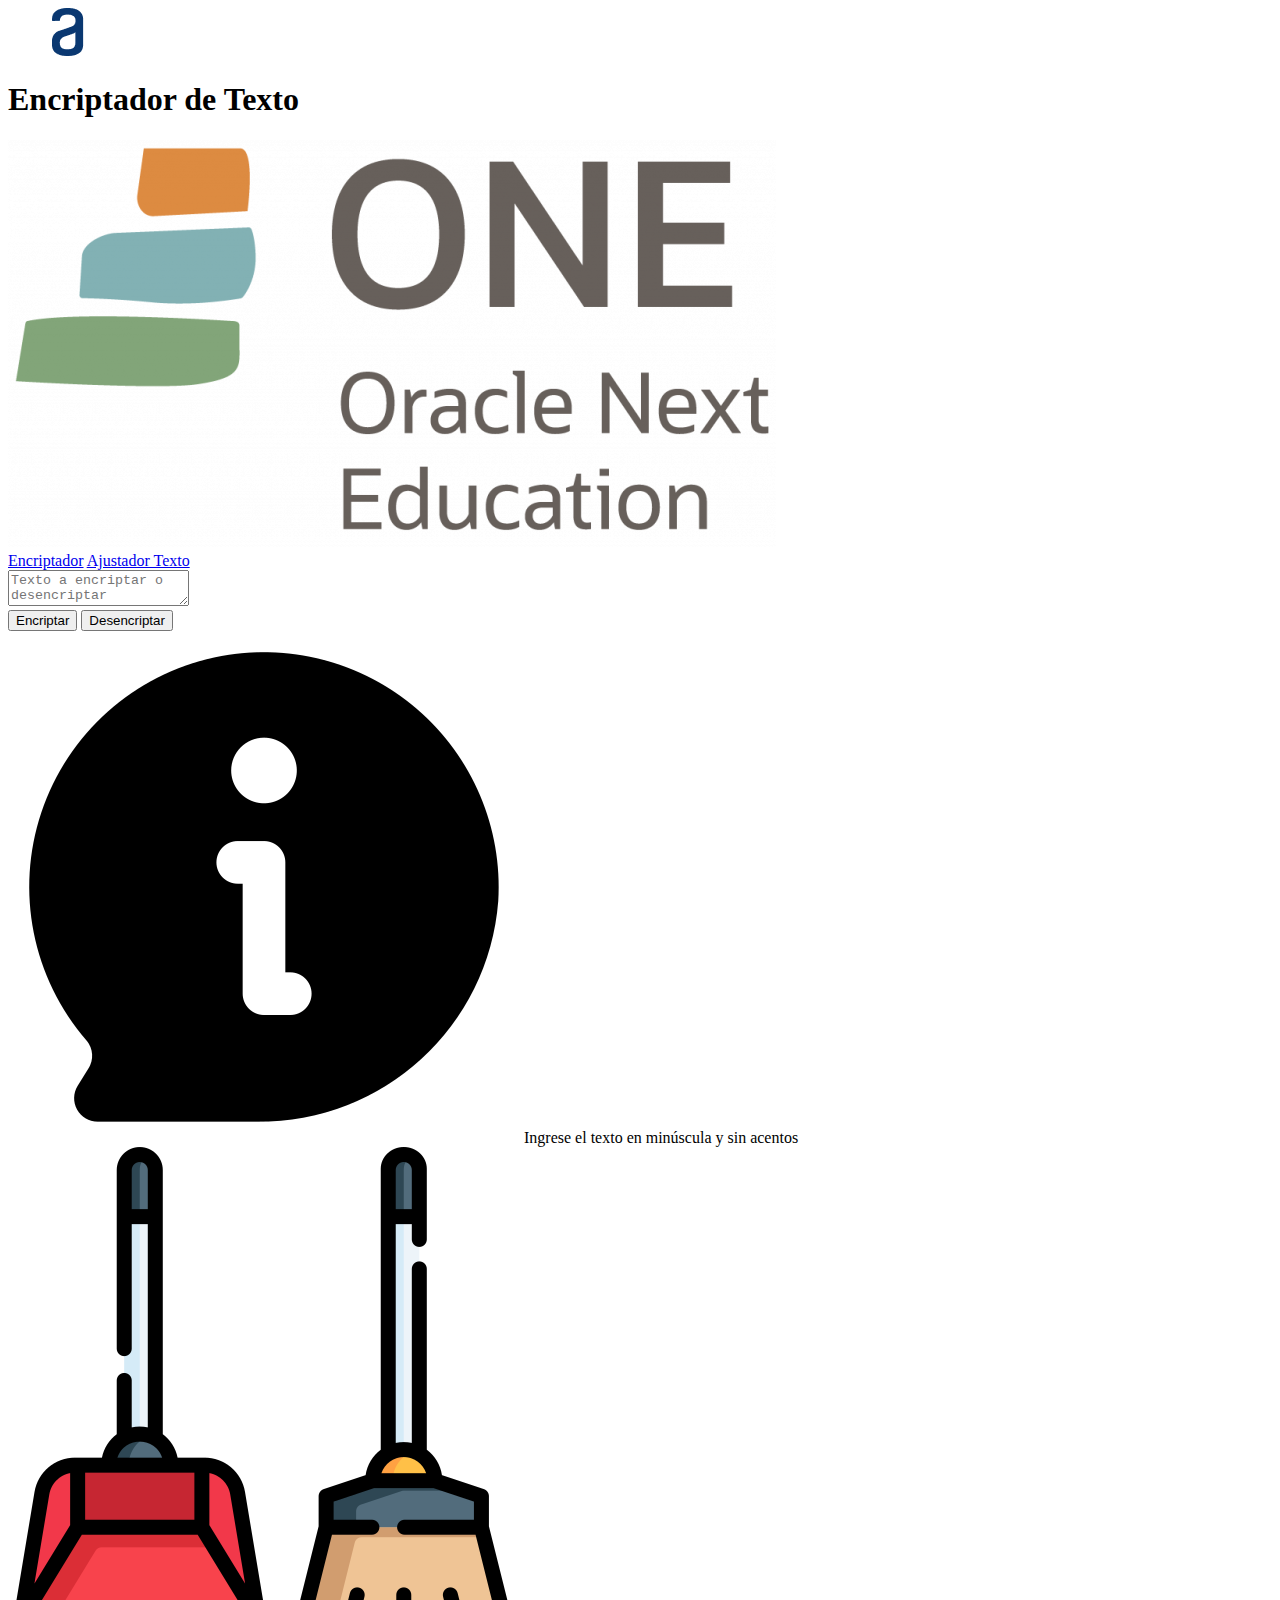
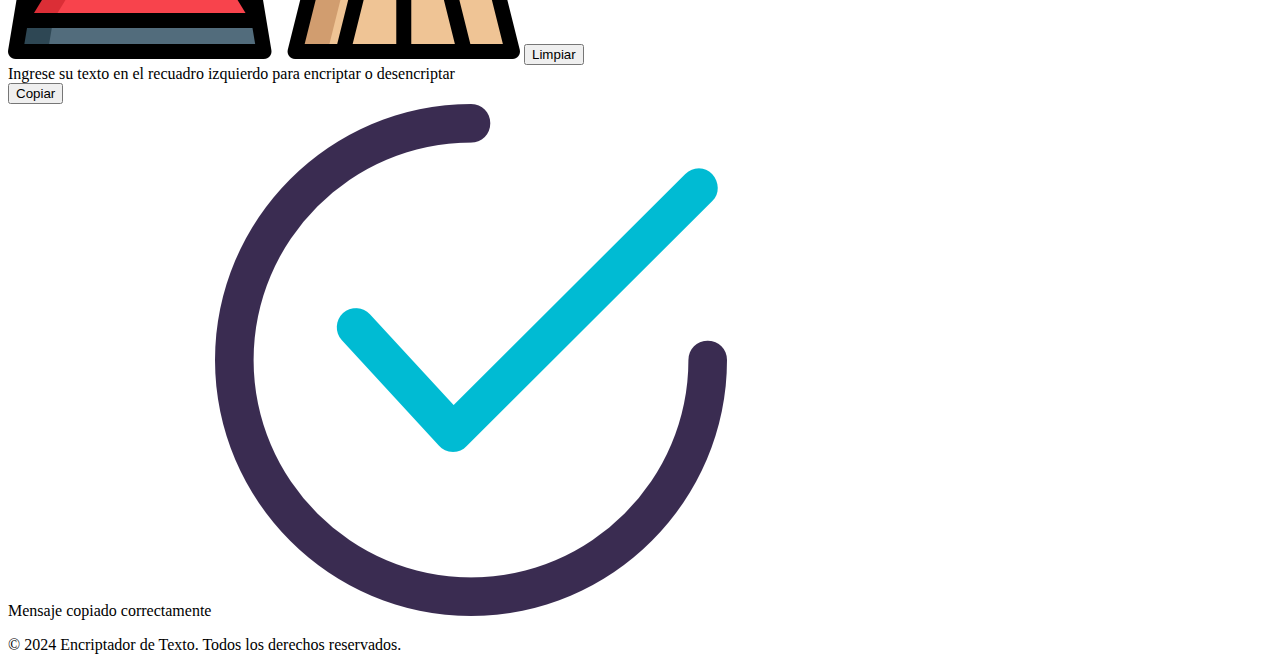
==== index.HTML @ 39effe98 "Cargue inicial de información y archivos en uso y activos del encriptador de textos" ====
<!DOCTYPE html>
<html lang="es">
<head>
    <meta charset="UTF-8">
    <meta name="viewport" content="width=device-width, initial-scale=1.0">
    <meta http-equiv="X-UA-Compatible" content="IE=edge">
    <link rel="stylesheet" href="/10. Encriptador Texto/Styles/style.css">
    <title>Encriptador de Texto</title>
</head>
<body class="stylebody">
    <header class="header">
        <img src="./Assets/Logo.png" alt="LogoAlura" class="logoalura"/>
        <h1 class="Titulos">Encriptador de Texto</h1>
        <img src="./Assets/OneLogo.png" alt="LogoAlura" class="logoone"/>
    </header>

    <nav class="nav">
        <a href="index.HTML" class="enlacenav">Encriptador</a>
        <a href="ajust.html" class="enlacenav">Ajustador Texto</a>
        
    </nav>

    <main class="main">
        <section class="izquierdo">
            <textarea id="valorUsuario" min="1" max="1000" class="ingtxt" placeholder="Texto a encriptar o desencriptar"></textarea>
            <section class="btns">
                    <button class="btn1">Encriptar</button>
                    <button class="btn2">Desencriptar</button>
            </section> 

            <div class="info">
                <img src="./Assets/information.png" alt="informacion texto" class="infoimg" />
                <a class="infomensaje">Ingrese el texto en minúscula y sin acentos</a>
            </div>
        </section>    

        <section class="centro">
            <img src="./Assets/Clean.png" alt="Limpieza" class="clean" />
            <button class="btnclean">Limpiar</button>
        </section>

        <section class="derecho">
            <section class="ingtxt1" >Ingrese su texto en el recuadro izquierdo para encriptar o desencriptar</section>
            <section class="Encpmensaje">
                    <button class="btncopy">Copiar</button>
                    <div class="copyespace">
                        <a class="mjscopy">Mensaje copiado correctamente</a>
                        <img src="./Assets/Check.png" alt="OK REALIZADO" class="check">
                    </div>
            </section> 
        </section>
    </main>

    <footer class="footer">
        <p>&copy; 2024 Encriptador de Texto. Todos los derechos reservados.</p>
    </footer>
    <script src="script.js"></script>
</body>
</html>
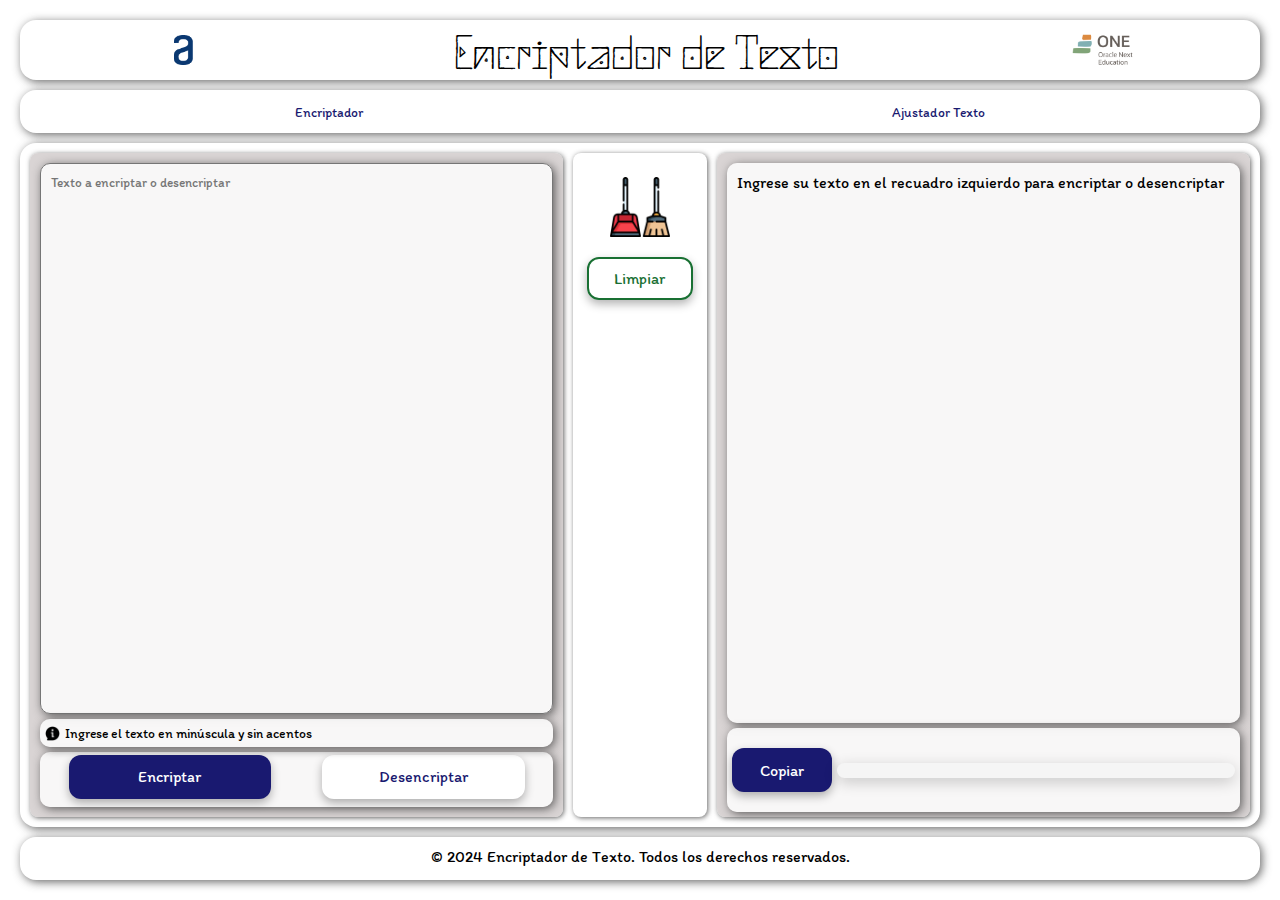
==== commit 753c92d2: "Cambio ruta estilos" ====
--- a/index.HTML
+++ b/index.HTML
@@ -4,7 +4,7 @@
     <meta charset="UTF-8">
     <meta name="viewport" content="width=device-width, initial-scale=1.0">
     <meta http-equiv="X-UA-Compatible" content="IE=edge">
-    <link rel="stylesheet" href="/10. Encriptador Texto/Styles/style.css">
+    <link rel="stylesheet" href="../Styles/style.css">
     <title>Encriptador de Texto</title>
 </head>
 <body class="stylebody">
--- a/Styles/style.css
+++ b/Styles/style.css
@@ -0,0 +1,468 @@
+@import url('https://fonts.googleapis.com/css2?family=Itim&family=Sankofa+Display&display=swap');
+
+*{
+    box-sizing: border-box;
+    padding: 0;
+    margin: 0;
+    font-family: "Itim", cursive;
+    font-weight: 400;
+    font-style: normal;
+}
+
+body{
+    min-height: 100vh;
+    padding: 20px;
+}
+
+.logoone{
+    width:5%;
+}
+
+.logoalura{
+    width: 6%;
+}
+
+.infoimg{
+    width: 3%;
+}
+    
+
+.check{
+    width: 2%;
+}
+
+
+/*---AJUSTE GENERAL DE LOS ESPACIOS PADRES ----*/
+
+.stylebody > *{
+    box-shadow: 2px 2px 10px  rgba(51, 51, 51, 0.74); 
+    border-radius: 1rem;
+    padding: 10px;
+    text-align: center;
+    font-weight: 500;
+}
+
+.main > *{
+    box-shadow: 1px 1px 5px  rgba(51, 51, 51, 0.74); 
+    border-radius: 0.5rem;
+    padding: 10px;
+    text-align: center;
+    font-weight: 500;
+}
+
+.stylebody {
+    display: grid;
+    gap: 10px;
+    grid-template-areas: 
+        "header"
+        "nav"
+        "main"
+        "footer";
+    grid-template-rows: 0.2fr 0.2fr 5fr 0.2fr;
+
+    .header {
+        grid-area: header;
+        
+    }
+
+    .nav {
+        grid-area: nav;
+        font-size: 85%;
+        background-color: rgb(255, 255, 255);
+    }
+
+    .main {
+        grid-area: main;
+        background-color: rgb(255, 255, 255);
+    }
+
+    .footer {
+        grid-area: footer;
+        background-color: rgb(255, 255, 255);
+    }
+
+    @media (min-width:768px) {
+        grid-template-areas: 
+            "header header"
+            "nav nav"
+            "main main"
+            "footer footer";
+        grid-template-columns: 400px auto;
+        grid-template-rows: 7% 5% auto 5%;
+    }
+}
+
+
+
+
+
+/*---AJUSTE DEL CONTENIDO CENTRAL ----*/
+
+.main {
+    display: grid;
+    gap: 10px;
+    
+    grid-template-areas: 
+        "izquierdo"
+        "centro"
+        "derecho";
+    grid-template-rows: 2fr 0.2fr 2fr;
+
+    .izquierdo {
+        grid-area: izquierdo;
+        background-color: rgba(207, 201, 201, 0.8);
+    }
+
+    .centro {
+        grid-area: centro;
+        background-color: transparent;
+    }
+
+    .derecho {
+        grid-area: derecho;
+        background-color: rgba(207, 201, 201, 0.8);
+    }
+
+    @media (min-width:768px) {
+        grid-template-areas: 
+            "izquierdo centro derecho";
+        grid-template-columns: 4fr 1fr 4fr;
+        grid-template-rows: 1fr;
+    }
+}
+
+
+
+.header, .nav{
+    display: flex;
+    justify-content: space-around;
+    align-items: center;
+}
+
+    /*font-size: clamp(minimum, preferred, maximum);
+    preferred: Es el tamaño de fuente preferido, que se ajusta dinámicamente. 
+    Puede depender del ancho de la ventana gráfica (vw), la altura (vh), o cualquier otro valor relativo.*/
+
+.Titulos{
+    font-size: clamp(1.5rem, 5vw, 3rem);
+    font-family: "Sankofa Display", sans-serif;
+    font-weight: 400;
+    font-style: normal;;
+}
+
+
+.enlacenav{
+    text-decoration: none;
+    color: #191970;
+}
+
+/*--- AJUSTE IZQUIERDA ----*/
+
+.izquierdo > *{
+    box-shadow: 2px 2px 10px  rgba(51, 51, 51, 0.74); 
+    border-radius: 10px;
+    padding: 10px;
+    font-weight: 500;
+}
+
+.izquierdo {
+    display: grid;
+    gap: 5px;
+    grid-template-areas: 
+        "IngTexto"
+        "mensaje"
+        "Botones";
+    grid-template-rows: 2.8fr 0.1fr 0.4fr;
+}
+
+.ingtxt {
+    grid-area: IngTexto;
+    display: flex;
+    resize: none;
+    background-color: rgba(255, 255, 255, 0.8);
+
+}
+
+.btns {
+    grid-area: Botones;
+    display: flex;
+    align-items: left;
+    justify-content:space-around;
+    background-color: rgba(255, 255, 255, 0.8);
+    padding: 0.2rem;
+    
+}
+
+.info {
+    grid-area: mensaje;
+    display: flex;
+    gap: 1%;
+    align-items: center;
+    font-size: 85%;
+    background-color: rgba(255, 255, 255, 0.8);
+    padding: 1%;
+    
+}
+
+@media (min-width: 768px) {
+    .izquierdo{
+        grid-template-areas: 
+            "IngTexto IngTexto"
+            "mensaje mensaje"
+            "Botones Botones";
+        grid-template-columns: 1fr;
+        grid-template-rows: 4fr 0.2fr 0.4fr;
+    }
+}
+
+/*--- AJUSTE CENTRO ----*/
+
+.centro > * {
+    box-shadow: 2px 2px 10px  rgba(51, 51, 51, 0.74); 
+    border-radius: 10px;
+    padding: 10px;
+    text-align: center;
+    font-weight: 500;
+}
+
+.centro {
+    display: flex;
+    flex-direction: column;
+    align-items: center;
+    gap: 10px;
+    padding: 10%;
+    grid-template-areas: 
+        "Imagen"
+        "btn";
+    grid-template-rows: 4fr 1fr;
+}
+
+.clean {
+    grid-area: Imagen;
+    align-items: center; /* Centra verticalmente los elementos dentro del contenedor */
+    background-color: transparent; /* Sin fondo */
+    width: 5rem;
+    box-shadow: none; /* Sin sombra */
+    border: none; /* Sin borde */
+    margin: 0; /* Asegura que no haya margen extra */
+}
+
+.btnclean {
+    grid-area: btn;
+    width: 100%;
+}
+
+
+@media (min-width: 768px) {
+    .centro {
+        grid-template-areas: 
+            "Imagen Imagen"
+            "btn btn";
+        grid-template-rows: 80% 7%;
+    }
+}
+
+/*--- AJUSTE DERECHA ----*/
+
+.derecho > *{
+    box-shadow: 2px 2px 10px  rgba(51, 51, 51, 0.74); 
+    border-radius: 10px;
+    padding: 10px;
+    font-weight: 500;
+}
+
+.derecho {
+    display: grid;
+    gap: 5px;
+    grid-template-areas: 
+        "IngTexto"
+        "mensaje";
+    grid-template-rows: 4fr 1fr;
+}
+
+.ingtxt1 {
+    grid-area: IngTexto;
+    display: flex;
+    text-align: left;
+    resize: none;
+    background-color: rgba(255, 255, 255, 0.8);
+
+}
+
+.Encpmensaje {
+    grid-area: mensaje;
+    display: flex;
+    gap: 1%;
+    align-items: center;
+    justify-content: flex-start;
+    font-size: 85%;
+    background-color: rgba(255, 255, 255, 0.8);
+    padding: 1%;
+    
+}
+
+@media (min-width: 768px) {
+    .derecho{
+        grid-template-areas: 
+            "IngTexto IngTexto"
+            "mensaje mensaje";
+        grid-template-columns: 80%;
+        grid-template-rows: 87% 13%;
+    }
+}
+
+
+
+/* Diseño de botones */
+
+.btn1, .btn2  {
+    display: flex; /* Usamos flexbox */
+    align-items: center; /* Centra verticalmente */
+    justify-content: center; /* Centra horizontalmente */
+    border-radius: 12px;
+    font-size: 1rem;
+    cursor: pointer;
+    transition: background-color 0.3s ease, color 0.3s ease, transform 0.3s ease;
+    box-shadow: 0px 4px 10px rgba(0, 0, 0, 0.3);
+
+    /* Tamaño uniforme y responsive */
+    width: 100%;
+    max-width: 40%; /* Ajusta el ancho máximo según sea necesario */
+    height: 90%; /* Altura uniforme */
+    text-align: center;
+}
+
+/* Diseño de botones */
+
+.btnclean {
+    display: flex; /* Usamos flexbox */
+    align-items: center; /* Centra verticalmente */
+    justify-content: center; /* Centra horizontalmente */
+    border-radius: 12px;
+    font-size: 1rem;
+    cursor: pointer;
+    transition: background-color 0.3s ease, color 0.3s ease, transform 0.3s ease;
+    box-shadow: 0px 4px 10px rgba(0, 0, 0, 0.3);
+
+    /* Tamaño uniforme y responsive */
+    width: 100%;
+    max-width: 100%; /* Ajusta el ancho máximo según sea necesario */
+    text-align: center;
+}
+
+/* Diseño de botones */
+
+.btncopy {
+    display: flex; /* Usamos flexbox */
+    align-items: center; /* Centra verticalmente */
+    justify-content: center; /* Centra horizontalmente */
+    border-radius: 12px;
+    font-size: 1rem;
+    cursor: pointer;
+    transition: background-color 0.3s ease, color 0.3s ease, transform 0.3s ease;
+    box-shadow: 0px 4px 10px rgba(0, 0, 0, 0.3);
+
+    /* Tamaño uniforme y responsive */
+    width: 20%;
+    max-width: 100%; /* Ajusta el ancho máximo según sea necesario */
+    height: 60%; /* Altura uniforme */
+    text-align: center;
+}
+
+
+/* Especificaciones de btn1 */
+.btn1 {
+    color: white;
+    background-color: #191970;
+    border: none;
+}
+
+.btn1:hover {
+    background-color: #ffffff;
+    color: #191970;
+    transform: translateY(-2px);
+}
+
+.btn1:active {
+    background-color: #ffffff;
+    color: #191970;
+    transform: translateY(1px);
+}
+
+/*Especificaciones btncopy*/
+.btncopy {
+    color: white;
+    background-color: #191970;
+    border: none;
+}
+
+.btncopy:hover {
+    background-color: #ffffff;
+    color: #191970;
+    transform: translateY(-2px);
+}
+
+.btncopy:active {
+    background-color: #ffffff;
+    color: #191970;
+    transform: translateY(1px);
+}
+
+/* Especificaciones de btn2 */
+.btn2 {
+    color: #191970;
+    background-color: white;
+    border: none;
+}
+
+.btn2:hover {
+    background-color: #191970;
+    color: white;
+    transform: translateY(-2px);
+}
+
+.btn2:active {
+    background-color: #191970;
+    color: white;
+    transform: translateY(1px);
+}
+
+/* Especificaciones de btnclean */
+.btnclean {
+    background-color: transparent;
+    color: #197033;
+    border: 2px solid #197033;
+}
+
+.btnclean:hover {
+    background-color: #3a7a35;
+    color: white;
+    border: none;
+    transform: translateY(-2px);
+}
+
+.btnclean:active {
+    background-color: #3a7a35;
+    color: white;
+    border: none;
+    transform: translateY(1px);
+}
+
+.copyespace {
+    display: flex;
+    align-items: center;
+    gap: 2%;
+    background-color: #f5f5f5; 
+    padding: 1.5%; 
+    border-radius: 8px; 
+    box-shadow: 0px 4px 15px rgba(0, 0, 0, 0.2); 
+    font-size: 1rem; /* Tamaño de fuente ligeramente mayor */
+    color: #333; /* Color de texto oscuro para mejor contraste */
+    text-align: center; /* Centra el texto */
+    flex-grow: 1;
+}
+
+/* Ocultar el mensaje de copia por defecto */
+.mjscopy, .check {
+    display: none;
+}
